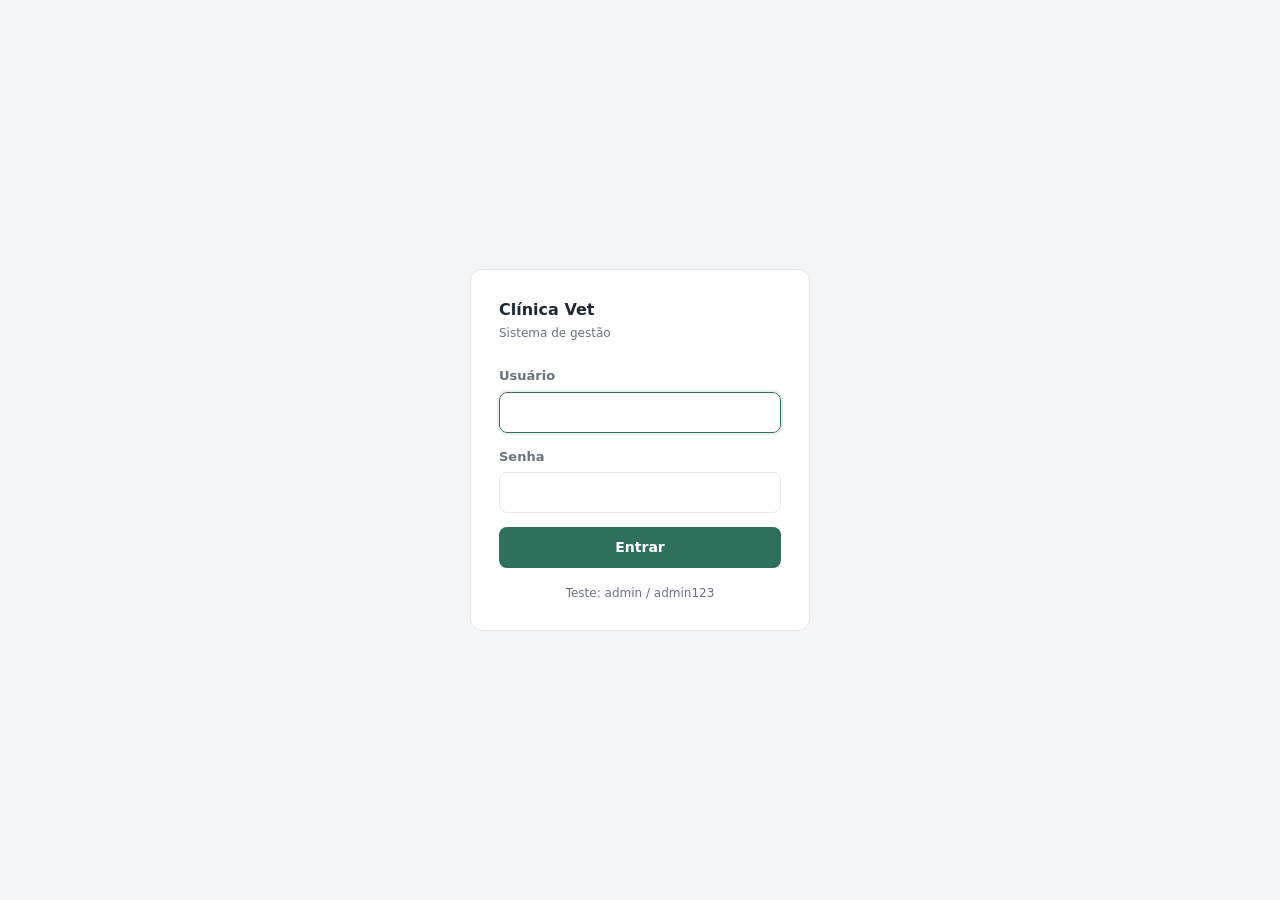
==== sistema/frontend/index.html @ f0f45a3b "First Commit" ====
<!DOCTYPE html>
<html lang="pt-BR">
<head>
  <meta charset="UTF-8">
  <meta name="viewport" content="width=device-width, initial-scale=1.0">
  <title>Entrar - Clínica Vet</title>
  <link rel="stylesheet" href="style.css">
</head>
<body data-pagina="login" class="pagina-login">
  <div class="login-caixa">
    <div class="login-marca">Clínica Vet<small>Sistema de gestão</small></div>

    <form id="formLogin">
      <div class="campo">
        <label for="login">Usuário</label>
        <input type="text" id="login" autocomplete="username" required autofocus>
      </div>

      <div class="campo">
        <label for="senha">Senha</label>
        <input type="password" id="senha" autocomplete="current-password" required>
      </div>

      <p id="msgErro" class="aviso" hidden></p>

      <button type="submit">Entrar</button>
    </form>

    <small>Teste: admin / admin123</small>
  </div>
  <script src="app.js"></script>
</body>
</html>
---- sistema/frontend/style.css ----
:root {
  --bg: #f4f5f7;
  --surface: #ffffff;
  --text: #1f2933;
  --muted: #6b7280;
  --line: #e4e7eb;
  --accent: #2f6f5e;
  --accent-soft: #e9f1ef;
  --danger: #b42318;
}

* { box-sizing: border-box; }
body {
  margin: 0;
  font-family: system-ui, -apple-system, "Segoe UI", Roboto, Arial, sans-serif;
  font-size: 15px;
  line-height: 1.5;
  background: var(--bg);
  color: var(--text);
}
h1, h2, h3 { margin: 0; font-weight: 600; letter-spacing: -.01em; }
a { color: inherit; }
.muted { color: var(--muted); }

.app { min-height: 100vh; }

.menu {
  position: sticky; top: 0; z-index: 10;
  display: flex; align-items: center; gap: 28px;
  /* mesma margem da main, para marca e menu ficarem alinhados ao conteúdo */
  padding: 10px max(28px, calc((100% - 1200px) / 2 + 28px));
  background: var(--surface);
  border-bottom: 1px solid var(--line);
}
.marca { padding: 0; font-size: 15px; }
.marca small { display: inline; margin-left: 8px; font-size: 12px; font-weight: 400; color: var(--muted); }
.menu nav { display: flex; flex-direction: row; gap: 4px; overflow-x: auto; }
.menu a {
  padding: 9px 12px;
  border-radius: 8px;
  font-size: 14px;
  white-space: nowrap;
  color: var(--muted);
  text-decoration: none;
}
.menu a:hover { background: var(--bg); color: var(--text); }
body[data-pagina="dashboard"] .menu a[href="dashboard.html"],
body[data-pagina="tutores"] .menu a[href="tutores.html"],
body[data-pagina="pets"] .menu a[href="pets.html"],
body[data-pagina="agendamentos"] .menu a[href="agendamentos.html"] {
  background: var(--accent-soft);
  color: var(--accent);
  font-weight: 600;
}

.topo {
  display: flex; align-items: center; justify-content: space-between; gap: 16px;
  padding: 18px max(28px, calc((100% - 1200px) / 2 + 28px));
  background: var(--surface);
  border-bottom: 1px solid var(--line);
}
.topo h1 { font-size: 18px; }
.usuario { display: flex; align-items: center; gap: 14px; font-size: 14px; color: var(--muted); }

main { max-width: 1200px; margin: 0 auto; padding: 24px 28px 48px; }
.secao { margin-top: 20px; }

.card { overflow: hidden; background: var(--surface); border: 1px solid var(--line); border-radius: 12px; }
.card-topo {
  display: flex; align-items: center; justify-content: space-between; gap: 12px;
  padding: 16px 20px;
  border-bottom: 1px solid var(--line);
}
.card-topo h2 { font-size: 15px; }
.card-topo select { width: auto; min-width: 180px; }
.card-corpo { padding: 20px; }

.painel {
  display: grid; grid-template-columns: minmax(0, 1fr) 340px; gap: 20px;
  align-items: start;
}

.formularios { display: grid; grid-template-columns: repeat(auto-fit, minmax(300px, 1fr)); gap: 20px; align-items: start; }

label { display: block; margin-bottom: 6px; font-size: 13px; font-weight: 600; color: var(--muted); }
input, select {
  width: 100%;
  padding: 9px 11px;
  border: 1px solid var(--line);
  border-radius: 8px;
  font: inherit; font-size: 14px;
  color: var(--text);
  background: var(--surface);
}
input:focus, select:focus { outline: 2px solid var(--accent-soft); border-color: var(--accent); }
.campo { margin-bottom: 14px; }
.dica { margin: 4px 0 0; font-size: 12px; color: var(--muted); }

button {
  padding: 9px 16px;
  border: 1px solid transparent;
  border-radius: 8px;
  font: inherit; font-size: 14px; font-weight: 600;
  color: #fff;
  background: var(--accent);
  cursor: pointer;
}
button:hover { filter: brightness(1.08); }
button.secundario { border-color: var(--line); color: var(--muted); background: transparent; }
button.secundario:hover { background: var(--bg); color: var(--text); filter: none; }
.btn-sair { padding: 6px 14px; border-color: var(--line); color: var(--text); background: transparent; }
.btn-sair:hover { background: var(--bg); filter: none; }
.acoes { display: flex; gap: 8px; }
form.acoes input { flex: 1; }

.tabela-scroll { overflow-x: auto; }
table { width: 100%; border-collapse: collapse; font-size: 14px; background: var(--surface); }
th {
  padding: 12px 16px;
  font-size: 12px; font-weight: 600; text-transform: uppercase; letter-spacing: .04em;
  color: var(--muted);
  text-align: left;
  background: var(--bg);
  white-space: nowrap;
}
td { padding: 12px 16px; border-top: 1px solid var(--line); white-space: nowrap; }
tbody tr:hover { background: #fafbfc; }
td button {
  padding: 5px 12px;
  font-size: 13px; font-weight: 500;
  border-color: var(--line); color: var(--text); background: transparent;
}
td button:hover { border-color: var(--accent); color: var(--accent); background: var(--bg); filter: none; }
.vazio { padding: 28px 16px; text-align: center; color: var(--muted); }

.status {
  display: inline-block;
  padding: 2px 10px;
  border: 1px solid var(--line);
  border-radius: 999px;
  font-size: 12px; font-weight: 600;
  color: var(--muted);
  background: var(--bg);
}
.status.ok { border-color: transparent; color: var(--accent); background: var(--accent-soft); }

.aviso { margin: 0 0 12px; font-size: 13px; font-weight: 600; color: var(--danger); }
.aviso[data-tipo="ok"] { color: var(--accent); }

.cards { display: grid; grid-template-columns: repeat(auto-fit, minmax(200px, 1fr)); gap: 16px; }
.card-num {
  display: block;
  padding: 20px;
  border: 1px solid var(--line);
  border-radius: 12px;
  background: var(--surface);
  text-decoration: none;
}
.card-num span { display: block; margin-bottom: 6px; font-size: 13px; color: var(--muted); }
.card-num strong { font-size: 28px; font-weight: 600; letter-spacing: -.02em; }
.card-num:hover { border-color: var(--accent); }

.lista-simples { margin: 0; padding: 0; list-style: none; }
.lista-simples li {
  display: flex; align-items: center; justify-content: space-between; gap: 16px;
  padding: 12px 20px;
  border-top: 1px solid var(--line);
  font-size: 14px;
}
.lista-simples li:first-child { border-top: 0; }

/* ---------- Login ---------- */
.pagina-login {
  display: flex; align-items: center; justify-content: center;
  min-height: 100vh; padding: 24px;
}
.login-caixa {
  width: 100%; max-width: 340px;
  padding: 28px;
  border: 1px solid var(--line);
  border-radius: 12px;
  background: var(--surface);
}
.login-marca { margin-bottom: 24px; font-size: 16px; font-weight: 600; }
.login-marca small { display: block; margin-top: 2px; font-size: 12px; font-weight: 400; color: var(--muted); }
.login-caixa button { width: 100%; }
.login-caixa > small { display: block; margin-top: 16px; text-align: center; font-size: 12px; color: var(--muted); }

@media (max-width: 960px) {
  .painel { grid-template-columns: 1fr; }
}

@media (max-width: 860px) {
  .menu { flex-wrap: wrap; gap: 10px; padding: 12px 16px; }
  .marca { white-space: nowrap; }
  .marca small { display: none; }
  .menu nav { order: 3; width: 100%; }
  .topo { padding: 14px 16px; }
  main { padding: 16px; }
}
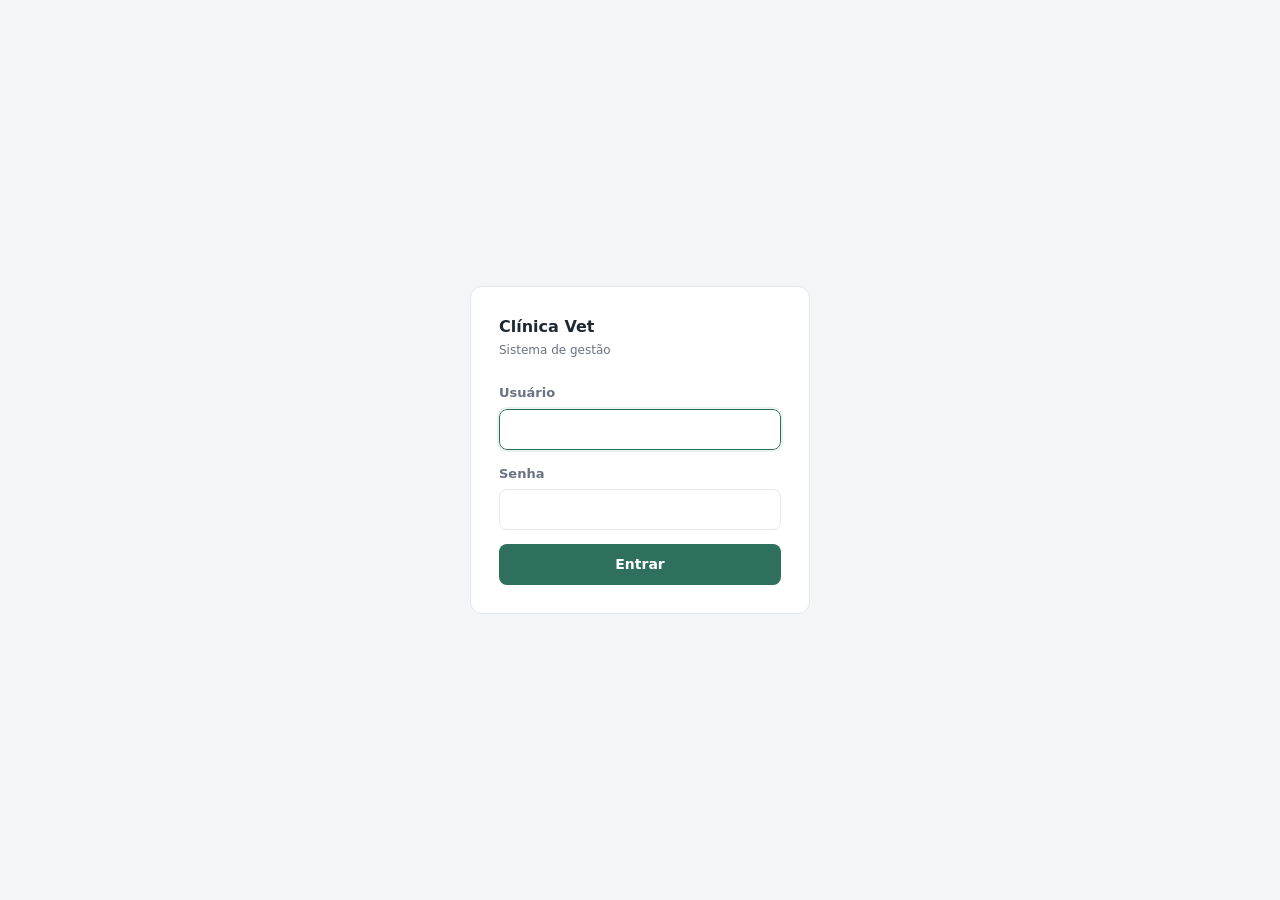
==== commit 3ff97884: "feat: add tooltip credenciais" ====
--- a/sistema/frontend/index.html
+++ b/sistema/frontend/index.html
@@ -12,12 +12,12 @@
 
     <form id="formLogin">
       <div class="campo">
-        <label for="login">Usuário</label>
+        <label for="login" title="admin">Usuário</label>
         <input type="text" id="login" autocomplete="username" required autofocus>
       </div>
 
       <div class="campo">
-        <label for="senha">Senha</label>
+        <label for="senha" title="admin123">Senha</label>
         <input type="password" id="senha" autocomplete="current-password" required>
       </div>
 
@@ -26,7 +26,6 @@
       <button type="submit">Entrar</button>
     </form>
 
-    <small>Teste: admin / admin123</small>
   </div>
   <script src="app.js"></script>
 </body>
